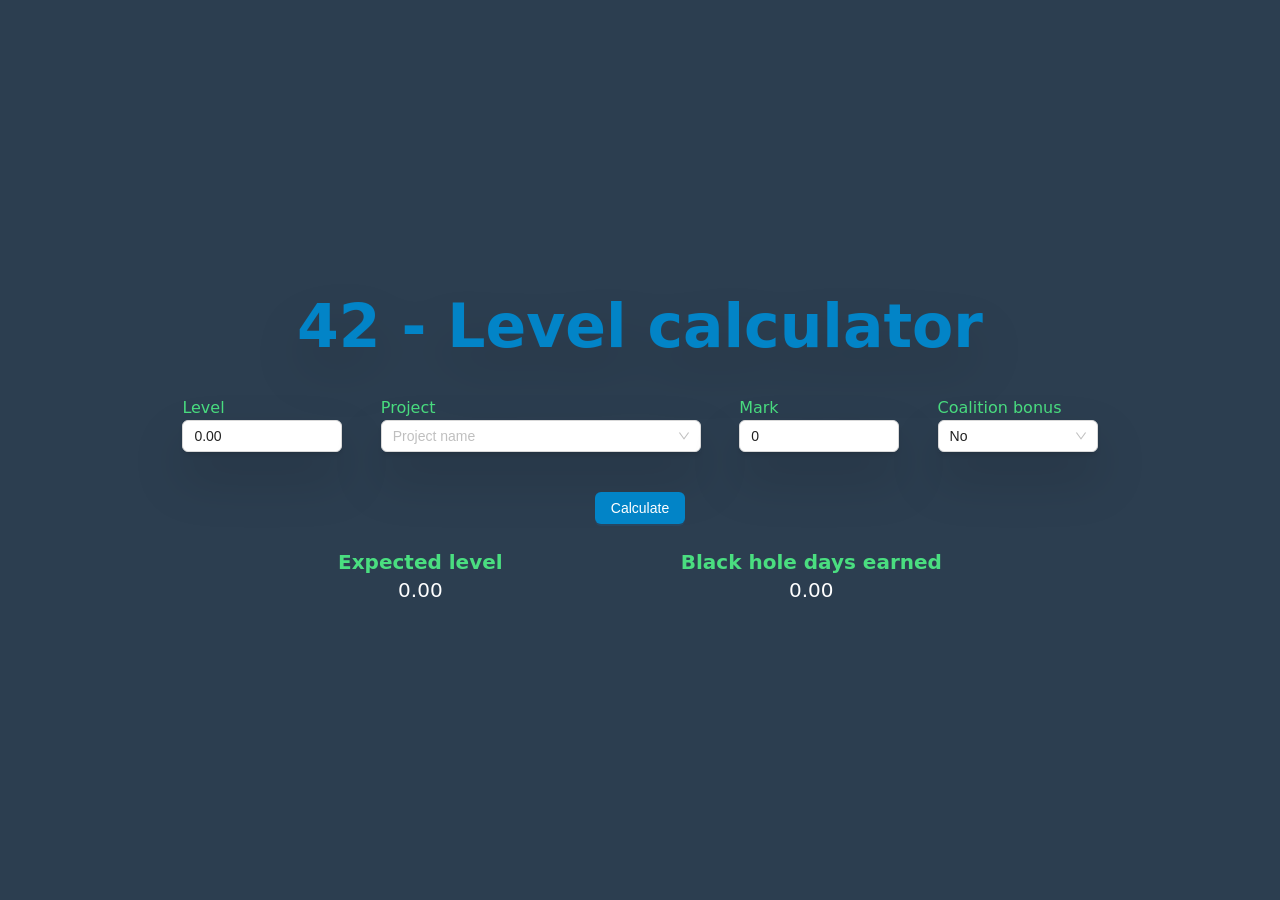
==== index.html @ 609f43e2 "Updates" ====
<!doctype html>
<html lang="en">
  <head>
    <meta charset="UTF-8" />
    <link rel="icon" type="image/svg+xml" href="/logo.png" />
    <meta name="viewport" content="width=device-width, initial-scale=1.0" />
    <title>42 Level/BH Calculator</title>
    <script type="module" crossorigin src="/assets/index-52fdd7a2.js"></script>
    <link rel="stylesheet" href="/assets/index-c1876dad.css">
  </head>
  <body style="background-color: #2c3e50; height: 100vh;">
    <div id="root" class="h-full w-full"></div>
    
  </body>
</html>
---- assets/index-c1876dad.css ----
*,:before,:after{box-sizing:border-box;border-width:0;border-style:solid;border-color:#e5e7eb}:before,:after{--tw-content: ""}html{line-height:1.5;-webkit-text-size-adjust:100%;-moz-tab-size:4;-o-tab-size:4;tab-size:4;font-family:ui-sans-serif,system-ui,-apple-system,BlinkMacSystemFont,Segoe UI,Roboto,Helvetica Neue,Arial,Noto Sans,sans-serif,"Apple Color Emoji","Segoe UI Emoji",Segoe UI Symbol,"Noto Color Emoji";font-feature-settings:normal;font-variation-settings:normal}body{margin:0;line-height:inherit}hr{height:0;color:inherit;border-top-width:1px}abbr:where([title]){-webkit-text-decoration:underline dotted;text-decoration:underline dotted}h1,h2,h3,h4,h5,h6{font-size:inherit;font-weight:inherit}a{color:inherit;text-decoration:inherit}b,strong{font-weight:bolder}code,kbd,samp,pre{font-family:ui-monospace,SFMono-Regular,Menlo,Monaco,Consolas,Liberation Mono,Courier New,monospace;font-size:1em}small{font-size:80%}sub,sup{font-size:75%;line-height:0;position:relative;vertical-align:baseline}sub{bottom:-.25em}sup{top:-.5em}table{text-indent:0;border-color:inherit;border-collapse:collapse}button,input,optgroup,select,textarea{font-family:inherit;font-feature-settings:inherit;font-variation-settings:inherit;font-size:100%;font-weight:inherit;line-height:inherit;color:inherit;margin:0;padding:0}button,select{text-transform:none}button,[type=button],[type=reset],[type=submit]{-webkit-appearance:button;background-color:transparent;background-image:none}:-moz-focusring{outline:auto}:-moz-ui-invalid{box-shadow:none}progress{vertical-align:baseline}::-webkit-inner-spin-button,::-webkit-outer-spin-button{height:auto}[type=search]{-webkit-appearance:textfield;outline-offset:-2px}::-webkit-search-decoration{-webkit-appearance:none}::-webkit-file-upload-button{-webkit-appearance:button;font:inherit}summary{display:list-item}blockquote,dl,dd,h1,h2,h3,h4,h5,h6,hr,figure,p,pre{margin:0}fieldset{margin:0;padding:0}legend{padding:0}ol,ul,menu{list-style:none;margin:0;padding:0}dialog{padding:0}textarea{resize:vertical}input::-moz-placeholder,textarea::-moz-placeholder{opacity:1;color:#9ca3af}input::placeholder,textarea::placeholder{opacity:1;color:#9ca3af}button,[role=button]{cursor:pointer}:disabled{cursor:default}img,svg,video,canvas,audio,iframe,embed,object{display:block;vertical-align:middle}img,video{max-width:100%;height:auto}[hidden]{display:none}*,:before,:after{--tw-border-spacing-x: 0;--tw-border-spacing-y: 0;--tw-translate-x: 0;--tw-translate-y: 0;--tw-rotate: 0;--tw-skew-x: 0;--tw-skew-y: 0;--tw-scale-x: 1;--tw-scale-y: 1;--tw-pan-x: ;--tw-pan-y: ;--tw-pinch-zoom: ;--tw-scroll-snap-strictness: proximity;--tw-gradient-from-position: ;--tw-gradient-via-position: ;--tw-gradient-to-position: ;--tw-ordinal: ;--tw-slashed-zero: ;--tw-numeric-figure: ;--tw-numeric-spacing: ;--tw-numeric-fraction: ;--tw-ring-inset: ;--tw-ring-offset-width: 0px;--tw-ring-offset-color: #fff;--tw-ring-color: rgb(59 130 246 / .5);--tw-ring-offset-shadow: 0 0 #0000;--tw-ring-shadow: 0 0 #0000;--tw-shadow: 0 0 #0000;--tw-shadow-colored: 0 0 #0000;--tw-blur: ;--tw-brightness: ;--tw-contrast: ;--tw-grayscale: ;--tw-hue-rotate: ;--tw-invert: ;--tw-saturate: ;--tw-sepia: ;--tw-drop-shadow: ;--tw-backdrop-blur: ;--tw-backdrop-brightness: ;--tw-backdrop-contrast: ;--tw-backdrop-grayscale: ;--tw-backdrop-hue-rotate: ;--tw-backdrop-invert: ;--tw-backdrop-opacity: ;--tw-backdrop-saturate: ;--tw-backdrop-sepia: }::backdrop{--tw-border-spacing-x: 0;--tw-border-spacing-y: 0;--tw-translate-x: 0;--tw-translate-y: 0;--tw-rotate: 0;--tw-skew-x: 0;--tw-skew-y: 0;--tw-scale-x: 1;--tw-scale-y: 1;--tw-pan-x: ;--tw-pan-y: ;--tw-pinch-zoom: ;--tw-scroll-snap-strictness: proximity;--tw-gradient-from-position: ;--tw-gradient-via-position: ;--tw-gradient-to-position: ;--tw-ordinal: ;--tw-slashed-zero: ;--tw-numeric-figure: ;--tw-numeric-spacing: ;--tw-numeric-fraction: ;--tw-ring-inset: ;--tw-ring-offset-width: 0px;--tw-ring-offset-color: #fff;--tw-ring-color: rgb(59 130 246 / .5);--tw-ring-offset-shadow: 0 0 #0000;--tw-ring-shadow: 0 0 #0000;--tw-shadow: 0 0 #0000;--tw-shadow-colored: 0 0 #0000;--tw-blur: ;--tw-brightness: ;--tw-contrast: ;--tw-grayscale: ;--tw-hue-rotate: ;--tw-invert: ;--tw-saturate: ;--tw-sepia: ;--tw-drop-shadow: ;--tw-backdrop-blur: ;--tw-backdrop-brightness: ;--tw-backdrop-contrast: ;--tw-backdrop-grayscale: ;--tw-backdrop-hue-rotate: ;--tw-backdrop-invert: ;--tw-backdrop-opacity: ;--tw-backdrop-saturate: ;--tw-backdrop-sepia: }.m-4{margin:1rem}.flex{display:flex}.h-full{height:100%}.w-2\/3{width:66.666667%}.w-3\/4{width:75%}.w-fit{width:-moz-fit-content;width:fit-content}.w-full{width:100%}.cursor-pointer{cursor:pointer}.flex-row{flex-direction:row}.flex-col{flex-direction:column}.items-center{align-items:center}.justify-center{justify-content:center}.justify-between{justify-content:space-between}.justify-around{justify-content:space-around}.justify-evenly{justify-content:space-evenly}.self-center{align-self:center}.bg-sky-600{--tw-bg-opacity: 1;background-color:rgb(2 132 199 / var(--tw-bg-opacity))}.text-3xl{font-size:1.875rem;line-height:2.25rem}.font-bold{font-weight:700}.text-green-400{--tw-text-opacity: 1;color:rgb(74 222 128 / var(--tw-text-opacity))}.text-sky-600{--tw-text-opacity: 1;color:rgb(2 132 199 / var(--tw-text-opacity))}.text-white{--tw-text-opacity: 1;color:rgb(255 255 255 / var(--tw-text-opacity))}.shadow-md{--tw-shadow: 0 4px 6px -1px rgb(0 0 0 / .1), 0 2px 4px -2px rgb(0 0 0 / .1);--tw-shadow-colored: 0 4px 6px -1px var(--tw-shadow-color), 0 2px 4px -2px var(--tw-shadow-color);box-shadow:var(--tw-ring-offset-shadow, 0 0 #0000),var(--tw-ring-shadow, 0 0 #0000),var(--tw-shadow)}.drop-shadow-2xl{--tw-drop-shadow: drop-shadow(0 25px 25px rgb(0 0 0 / .15));filter:var(--tw-blur) var(--tw-brightness) var(--tw-contrast) var(--tw-grayscale) var(--tw-hue-rotate) var(--tw-invert) var(--tw-saturate) var(--tw-sepia) var(--tw-drop-shadow)}.filter{filter:var(--tw-blur) var(--tw-brightness) var(--tw-contrast) var(--tw-grayscale) var(--tw-hue-rotate) var(--tw-invert) var(--tw-saturate) var(--tw-sepia) var(--tw-drop-shadow)}.hover\:bg-sky-400:hover{--tw-bg-opacity: 1;background-color:rgb(56 189 248 / var(--tw-bg-opacity))}@media (min-width: 768px){.md\:w-1\/3{width:33.333333%}.md\:w-1\/6{width:16.666667%}.md\:w-3\/4{width:75%}.md\:w-full{width:100%}.md\:min-w-fit{min-width:-moz-fit-content;min-width:fit-content}.md\:flex-row{flex-direction:row}.md\:flex-col{flex-direction:column}.md\:justify-evenly{justify-content:space-evenly}.md\:text-4xl{font-size:2.25rem;line-height:2.5rem}.md\:text-xl{font-size:1.25rem;line-height:1.75rem}}@media (min-width: 1024px){.lg\:w-1\/3{width:33.333333%}.lg\:w-1\/6{width:16.666667%}.lg\:w-3\/4{width:75%}.lg\:w-full{width:100%}.lg\:min-w-fit{min-width:-moz-fit-content;min-width:fit-content}.lg\:flex-row{flex-direction:row}.lg\:flex-col{flex-direction:column}.lg\:justify-evenly{justify-content:space-evenly}.lg\:text-6xl{font-size:3.75rem;line-height:1}.lg\:text-xl{font-size:1.25rem;line-height:1.75rem}}
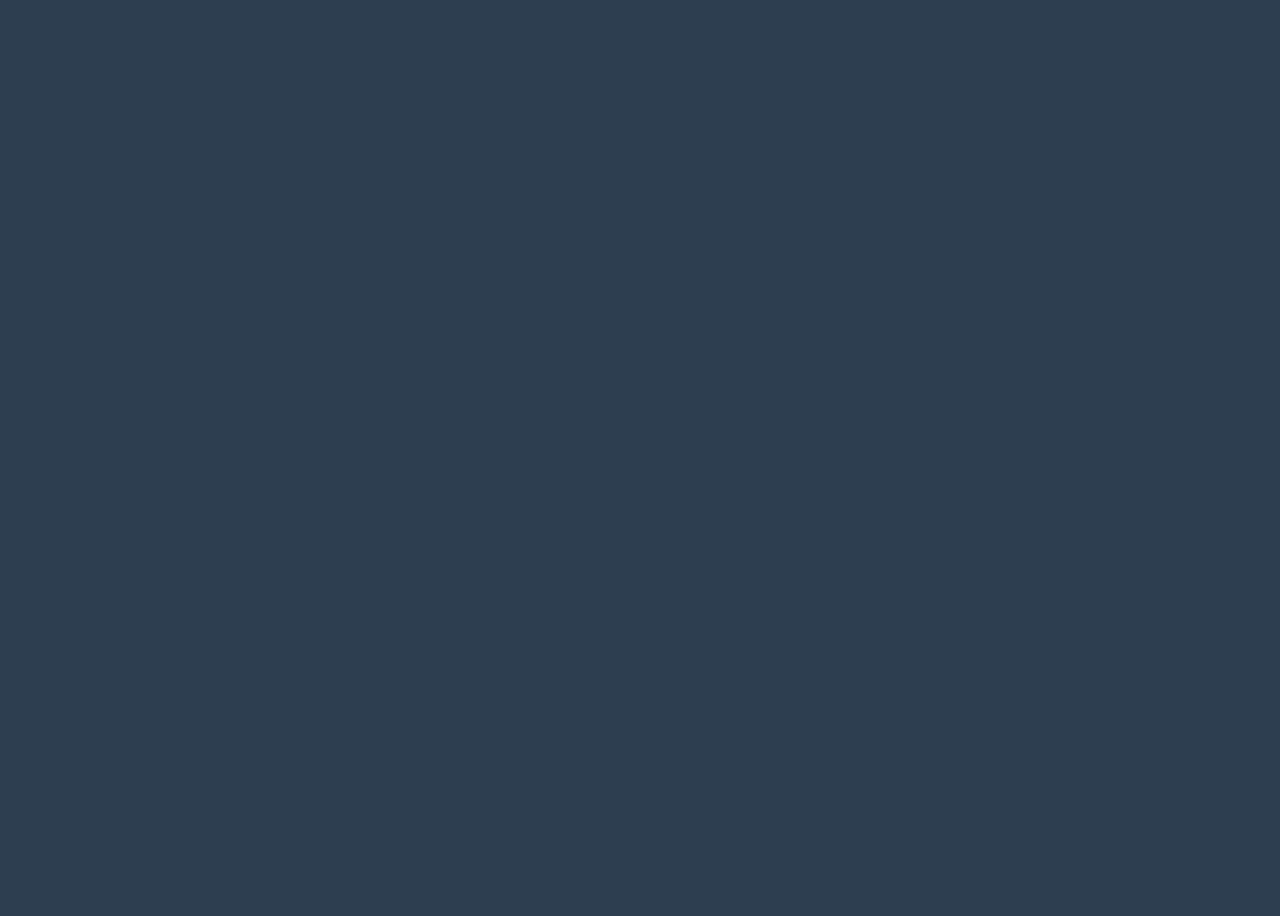
==== commit 795cb7fa: "Updates" ====
--- a/index.html
+++ b/index.html
@@ -2,11 +2,11 @@
 <html lang="en">
   <head>
     <meta charset="UTF-8" />
-    <link rel="icon" type="image/svg+xml" href="/logo.png" />
+    <link rel="icon" type="image/svg+xml" href="/42LevelCalculator/logo.png" />
     <meta name="viewport" content="width=device-width, initial-scale=1.0" />
     <title>42 Level/BH Calculator</title>
-    <script type="module" crossorigin src="/assets/index-52fdd7a2.js"></script>
-    <link rel="stylesheet" href="/assets/index-c1876dad.css">
+    <script type="module" crossorigin src="/42LevelCalculator/assets/index-52fdd7a2.js"></script>
+    <link rel="stylesheet" href="/42LevelCalculator/assets/index-c1876dad.css">
   </head>
   <body style="background-color: #2c3e50; height: 100vh;">
     <div id="root" class="h-full w-full"></div>
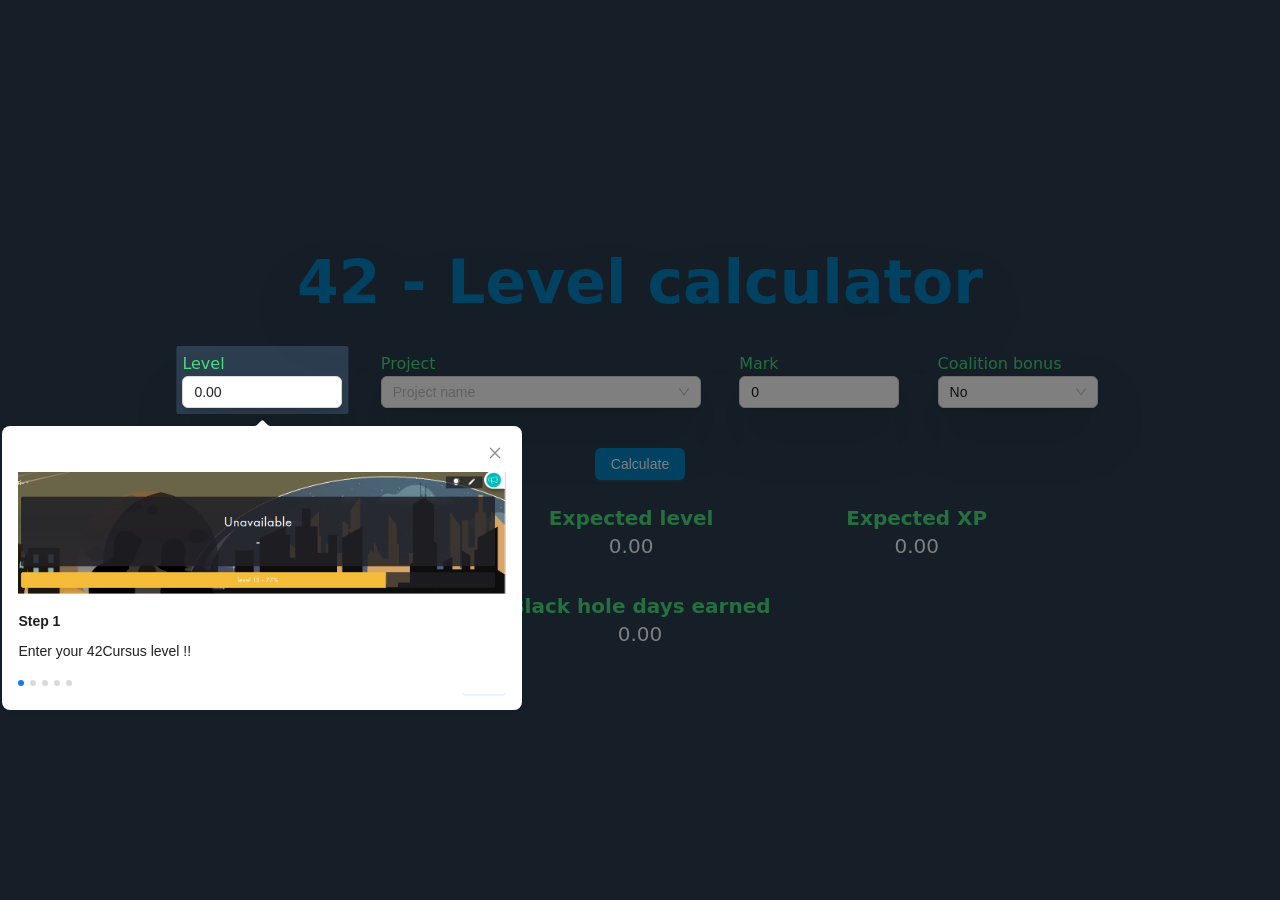
==== commit 7a8e5dad: "Update index.html" ====
--- a/index.html
+++ b/index.html
@@ -2,11 +2,11 @@
 <html lang="en">
   <head>
     <meta charset="UTF-8" />
-    <link rel="icon" type="image/svg+xml" href="/42LevelCalculator/logo.png" />
+    <link rel="icon" type="image/svg+xml" href="/logo.png" />
     <meta name="viewport" content="width=device-width, initial-scale=1.0" />
     <title>42 Level/BH Calculator</title>
-    <script type="module" crossorigin src="/42LevelCalculator/assets/index-52fdd7a2.js"></script>
-    <link rel="stylesheet" href="/42LevelCalculator/assets/index-c1876dad.css">
+    <script type="module" crossorigin src="/assets/index-b1e64dec.js"></script>
+    <link rel="stylesheet" href="/assets/index-f8bf9896.css">
   </head>
   <body style="background-color: #2c3e50; height: 100vh;">
     <div id="root" class="h-full w-full"></div>
--- a/assets/index-f8bf9896.css
+++ b/assets/index-f8bf9896.css
@@ -0,0 +1 @@
+*,:before,:after{box-sizing:border-box;border-width:0;border-style:solid;border-color:#e5e7eb}:before,:after{--tw-content: ""}html{line-height:1.5;-webkit-text-size-adjust:100%;-moz-tab-size:4;-o-tab-size:4;tab-size:4;font-family:ui-sans-serif,system-ui,-apple-system,BlinkMacSystemFont,Segoe UI,Roboto,Helvetica Neue,Arial,Noto Sans,sans-serif,"Apple Color Emoji","Segoe UI Emoji",Segoe UI Symbol,"Noto Color Emoji";font-feature-settings:normal;font-variation-settings:normal}body{margin:0;line-height:inherit}hr{height:0;color:inherit;border-top-width:1px}abbr:where([title]){-webkit-text-decoration:underline dotted;text-decoration:underline dotted}h1,h2,h3,h4,h5,h6{font-size:inherit;font-weight:inherit}a{color:inherit;text-decoration:inherit}b,strong{font-weight:bolder}code,kbd,samp,pre{font-family:ui-monospace,SFMono-Regular,Menlo,Monaco,Consolas,Liberation Mono,Courier New,monospace;font-size:1em}small{font-size:80%}sub,sup{font-size:75%;line-height:0;position:relative;vertical-align:baseline}sub{bottom:-.25em}sup{top:-.5em}table{text-indent:0;border-color:inherit;border-collapse:collapse}button,input,optgroup,select,textarea{font-family:inherit;font-feature-settings:inherit;font-variation-settings:inherit;font-size:100%;font-weight:inherit;line-height:inherit;color:inherit;margin:0;padding:0}button,select{text-transform:none}button,[type=button],[type=reset],[type=submit]{-webkit-appearance:button;background-color:transparent;background-image:none}:-moz-focusring{outline:auto}:-moz-ui-invalid{box-shadow:none}progress{vertical-align:baseline}::-webkit-inner-spin-button,::-webkit-outer-spin-button{height:auto}[type=search]{-webkit-appearance:textfield;outline-offset:-2px}::-webkit-search-decoration{-webkit-appearance:none}::-webkit-file-upload-button{-webkit-appearance:button;font:inherit}summary{display:list-item}blockquote,dl,dd,h1,h2,h3,h4,h5,h6,hr,figure,p,pre{margin:0}fieldset{margin:0;padding:0}legend{padding:0}ol,ul,menu{list-style:none;margin:0;padding:0}dialog{padding:0}textarea{resize:vertical}input::-moz-placeholder,textarea::-moz-placeholder{opacity:1;color:#9ca3af}input::placeholder,textarea::placeholder{opacity:1;color:#9ca3af}button,[role=button]{cursor:pointer}:disabled{cursor:default}img,svg,video,canvas,audio,iframe,embed,object{display:block;vertical-align:middle}img,video{max-width:100%;height:auto}[hidden]{display:none}*,:before,:after{--tw-border-spacing-x: 0;--tw-border-spacing-y: 0;--tw-translate-x: 0;--tw-translate-y: 0;--tw-rotate: 0;--tw-skew-x: 0;--tw-skew-y: 0;--tw-scale-x: 1;--tw-scale-y: 1;--tw-pan-x: ;--tw-pan-y: ;--tw-pinch-zoom: ;--tw-scroll-snap-strictness: proximity;--tw-gradient-from-position: ;--tw-gradient-via-position: ;--tw-gradient-to-position: ;--tw-ordinal: ;--tw-slashed-zero: ;--tw-numeric-figure: ;--tw-numeric-spacing: ;--tw-numeric-fraction: ;--tw-ring-inset: ;--tw-ring-offset-width: 0px;--tw-ring-offset-color: #fff;--tw-ring-color: rgb(59 130 246 / .5);--tw-ring-offset-shadow: 0 0 #0000;--tw-ring-shadow: 0 0 #0000;--tw-shadow: 0 0 #0000;--tw-shadow-colored: 0 0 #0000;--tw-blur: ;--tw-brightness: ;--tw-contrast: ;--tw-grayscale: ;--tw-hue-rotate: ;--tw-invert: ;--tw-saturate: ;--tw-sepia: ;--tw-drop-shadow: ;--tw-backdrop-blur: ;--tw-backdrop-brightness: ;--tw-backdrop-contrast: ;--tw-backdrop-grayscale: ;--tw-backdrop-hue-rotate: ;--tw-backdrop-invert: ;--tw-backdrop-opacity: ;--tw-backdrop-saturate: ;--tw-backdrop-sepia: }::backdrop{--tw-border-spacing-x: 0;--tw-border-spacing-y: 0;--tw-translate-x: 0;--tw-translate-y: 0;--tw-rotate: 0;--tw-skew-x: 0;--tw-skew-y: 0;--tw-scale-x: 1;--tw-scale-y: 1;--tw-pan-x: ;--tw-pan-y: ;--tw-pinch-zoom: ;--tw-scroll-snap-strictness: proximity;--tw-gradient-from-position: ;--tw-gradient-via-position: ;--tw-gradient-to-position: ;--tw-ordinal: ;--tw-slashed-zero: ;--tw-numeric-figure: ;--tw-numeric-spacing: ;--tw-numeric-fraction: ;--tw-ring-inset: ;--tw-ring-offset-width: 0px;--tw-ring-offset-color: #fff;--tw-ring-color: rgb(59 130 246 / .5);--tw-ring-offset-shadow: 0 0 #0000;--tw-ring-shadow: 0 0 #0000;--tw-shadow: 0 0 #0000;--tw-shadow-colored: 0 0 #0000;--tw-blur: ;--tw-brightness: ;--tw-contrast: ;--tw-grayscale: ;--tw-hue-rotate: ;--tw-invert: ;--tw-saturate: ;--tw-sepia: ;--tw-drop-shadow: ;--tw-backdrop-blur: ;--tw-backdrop-brightness: ;--tw-backdrop-contrast: ;--tw-backdrop-grayscale: ;--tw-backdrop-hue-rotate: ;--tw-backdrop-invert: ;--tw-backdrop-opacity: ;--tw-backdrop-saturate: ;--tw-backdrop-sepia: }.m-4{margin:1rem}.mt-8{margin-top:2rem}.flex{display:flex}.h-full{height:100%}.w-2\/3{width:66.666667%}.w-3\/4{width:75%}.w-fit{width:-moz-fit-content;width:fit-content}.w-full{width:100%}.cursor-pointer{cursor:pointer}.flex-row{flex-direction:row}.flex-col{flex-direction:column}.items-center{align-items:center}.justify-center{justify-content:center}.justify-between{justify-content:space-between}.justify-around{justify-content:space-around}.justify-evenly{justify-content:space-evenly}.self-center{align-self:center}.bg-sky-600{--tw-bg-opacity: 1;background-color:rgb(2 132 199 / var(--tw-bg-opacity))}.text-3xl{font-size:1.875rem;line-height:2.25rem}.font-bold{font-weight:700}.text-green-400{--tw-text-opacity: 1;color:rgb(74 222 128 / var(--tw-text-opacity))}.text-sky-600{--tw-text-opacity: 1;color:rgb(2 132 199 / var(--tw-text-opacity))}.text-white{--tw-text-opacity: 1;color:rgb(255 255 255 / var(--tw-text-opacity))}.shadow-md{--tw-shadow: 0 4px 6px -1px rgb(0 0 0 / .1), 0 2px 4px -2px rgb(0 0 0 / .1);--tw-shadow-colored: 0 4px 6px -1px var(--tw-shadow-color), 0 2px 4px -2px var(--tw-shadow-color);box-shadow:var(--tw-ring-offset-shadow, 0 0 #0000),var(--tw-ring-shadow, 0 0 #0000),var(--tw-shadow)}.drop-shadow-2xl{--tw-drop-shadow: drop-shadow(0 25px 25px rgb(0 0 0 / .15));filter:var(--tw-blur) var(--tw-brightness) var(--tw-contrast) var(--tw-grayscale) var(--tw-hue-rotate) var(--tw-invert) var(--tw-saturate) var(--tw-sepia) var(--tw-drop-shadow)}.filter{filter:var(--tw-blur) var(--tw-brightness) var(--tw-contrast) var(--tw-grayscale) var(--tw-hue-rotate) var(--tw-invert) var(--tw-saturate) var(--tw-sepia) var(--tw-drop-shadow)}.hover\:bg-sky-400:hover{--tw-bg-opacity: 1;background-color:rgb(56 189 248 / var(--tw-bg-opacity))}@media (min-width: 768px){.md\:w-1\/3{width:33.333333%}.md\:w-1\/6{width:16.666667%}.md\:w-3\/4{width:75%}.md\:w-full{width:100%}.md\:min-w-fit{min-width:-moz-fit-content;min-width:fit-content}.md\:flex-row{flex-direction:row}.md\:flex-col{flex-direction:column}.md\:justify-evenly{justify-content:space-evenly}.md\:text-4xl{font-size:2.25rem;line-height:2.5rem}.md\:text-xl{font-size:1.25rem;line-height:1.75rem}}@media (min-width: 1024px){.lg\:w-1\/3{width:33.333333%}.lg\:w-1\/6{width:16.666667%}.lg\:w-3\/4{width:75%}.lg\:w-full{width:100%}.lg\:min-w-fit{min-width:-moz-fit-content;min-width:fit-content}.lg\:flex-row{flex-direction:row}.lg\:flex-col{flex-direction:column}.lg\:justify-evenly{justify-content:space-evenly}.lg\:text-6xl{font-size:3.75rem;line-height:1}.lg\:text-xl{font-size:1.25rem;line-height:1.75rem}}
